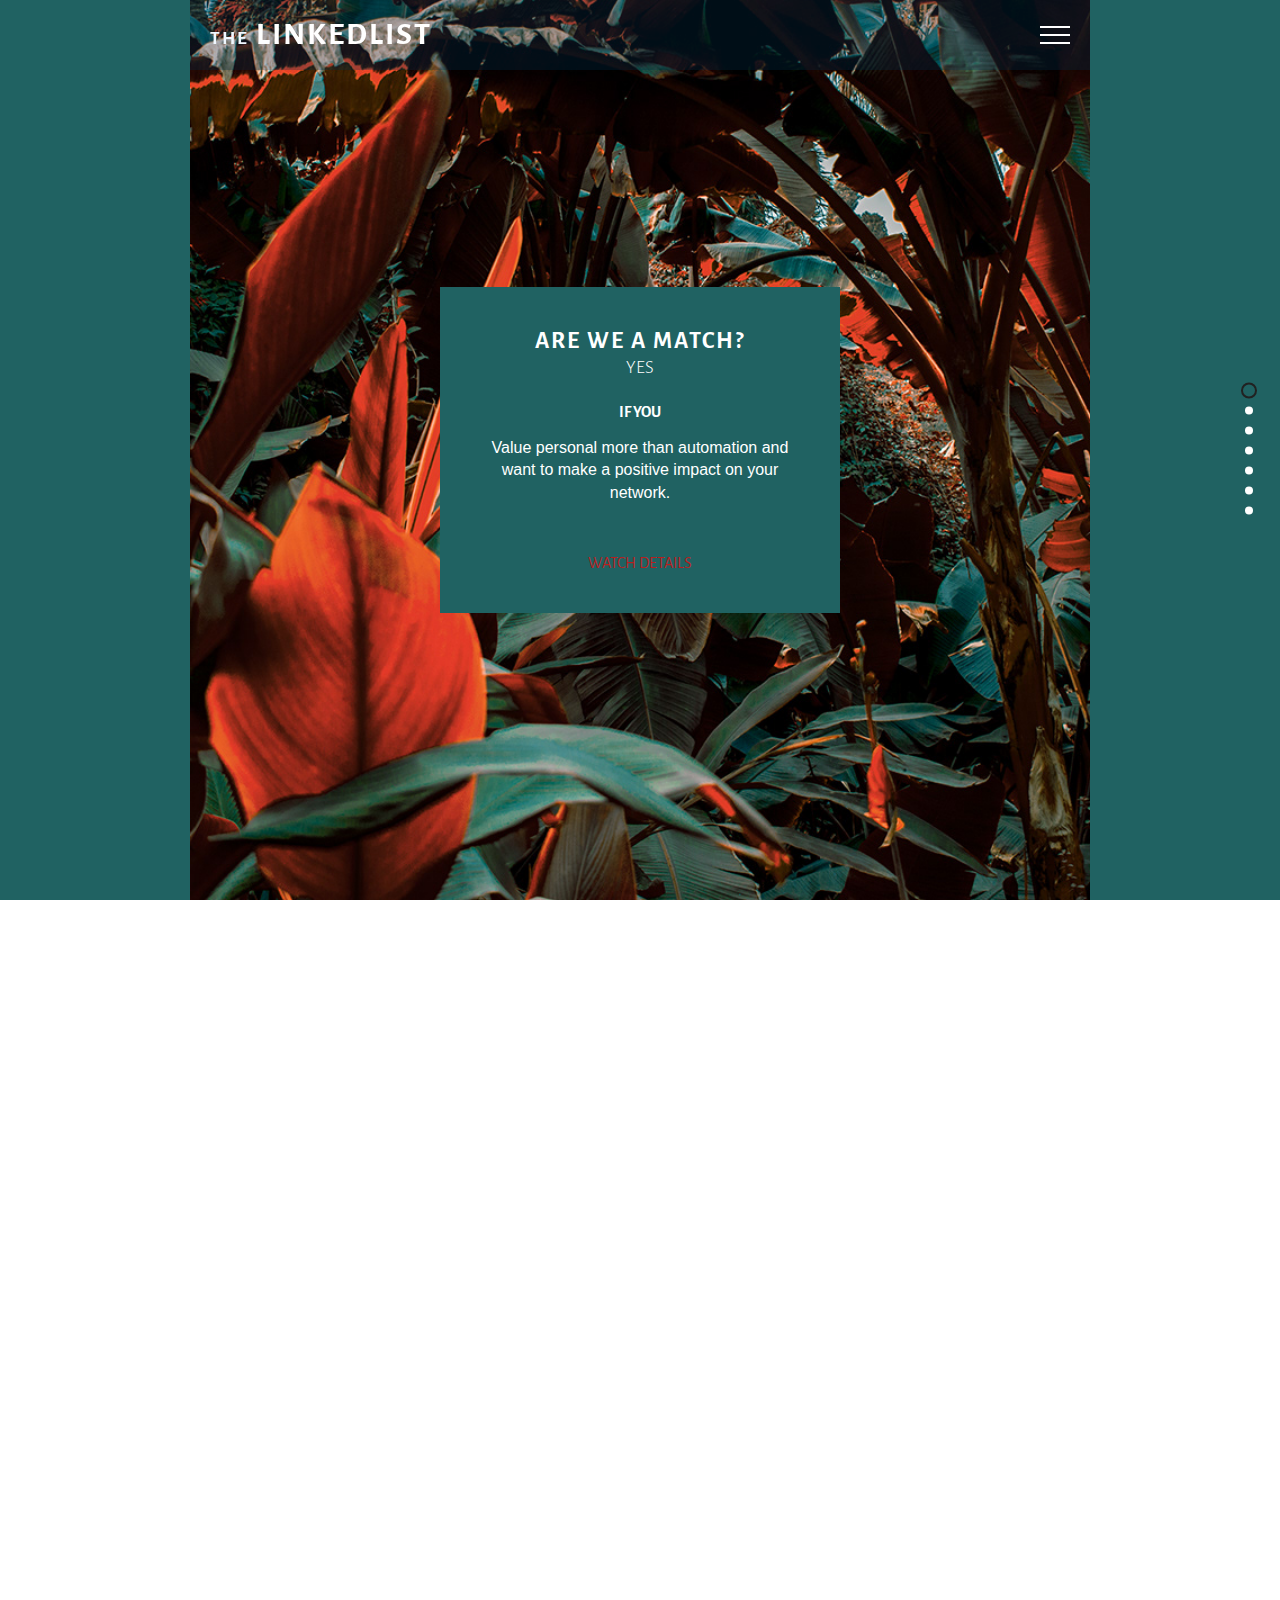
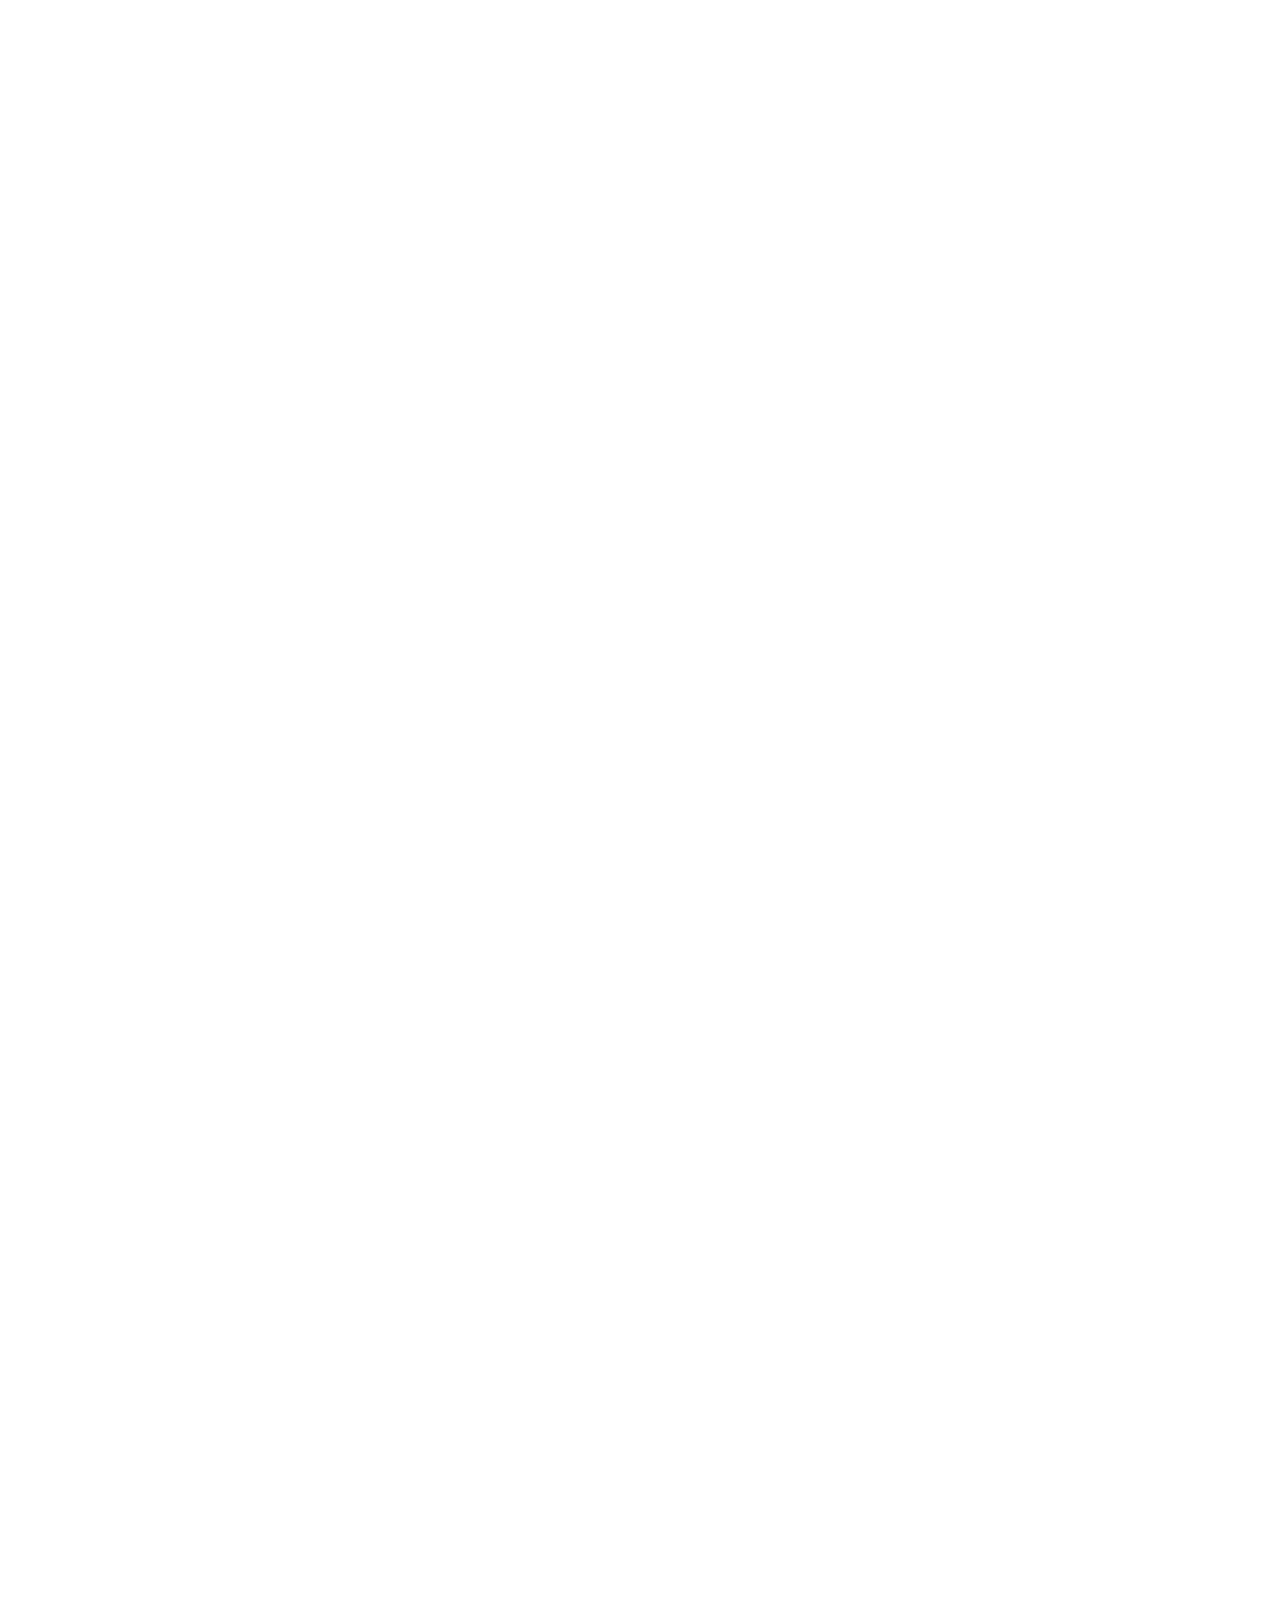
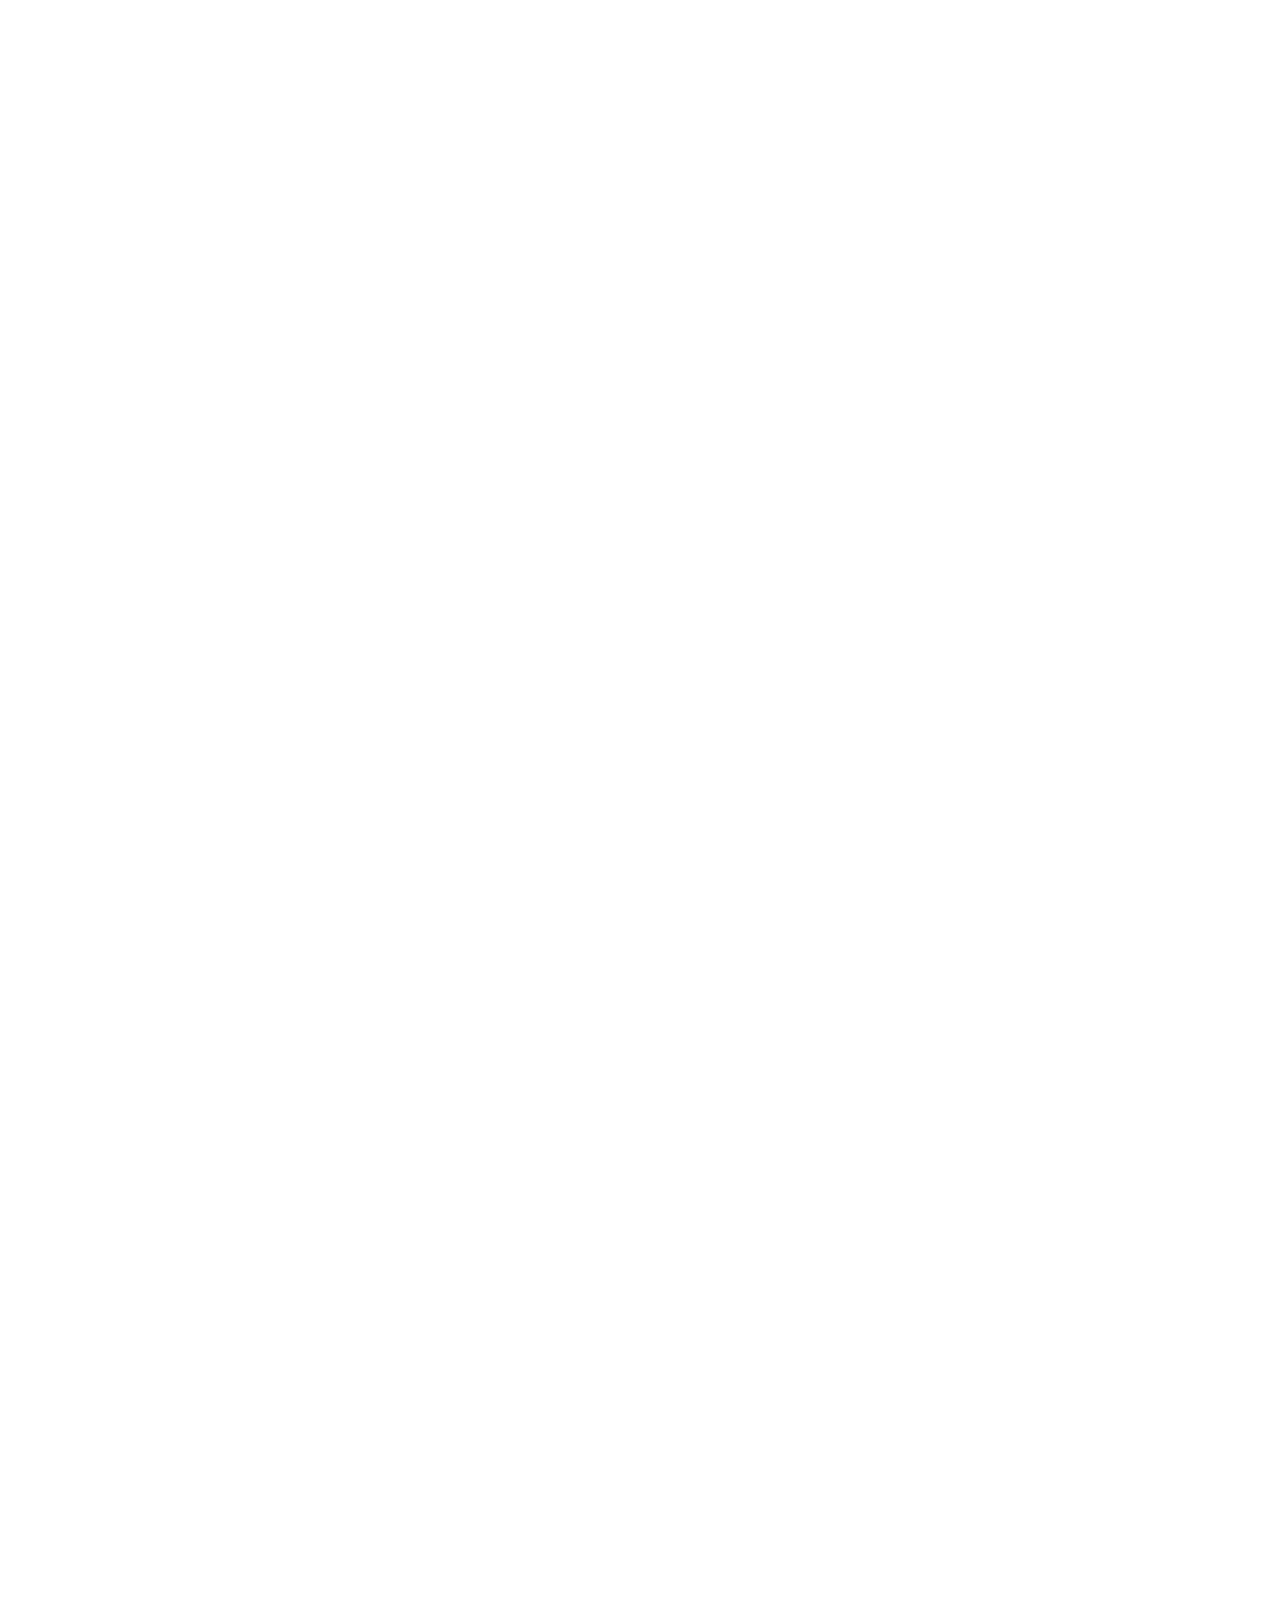
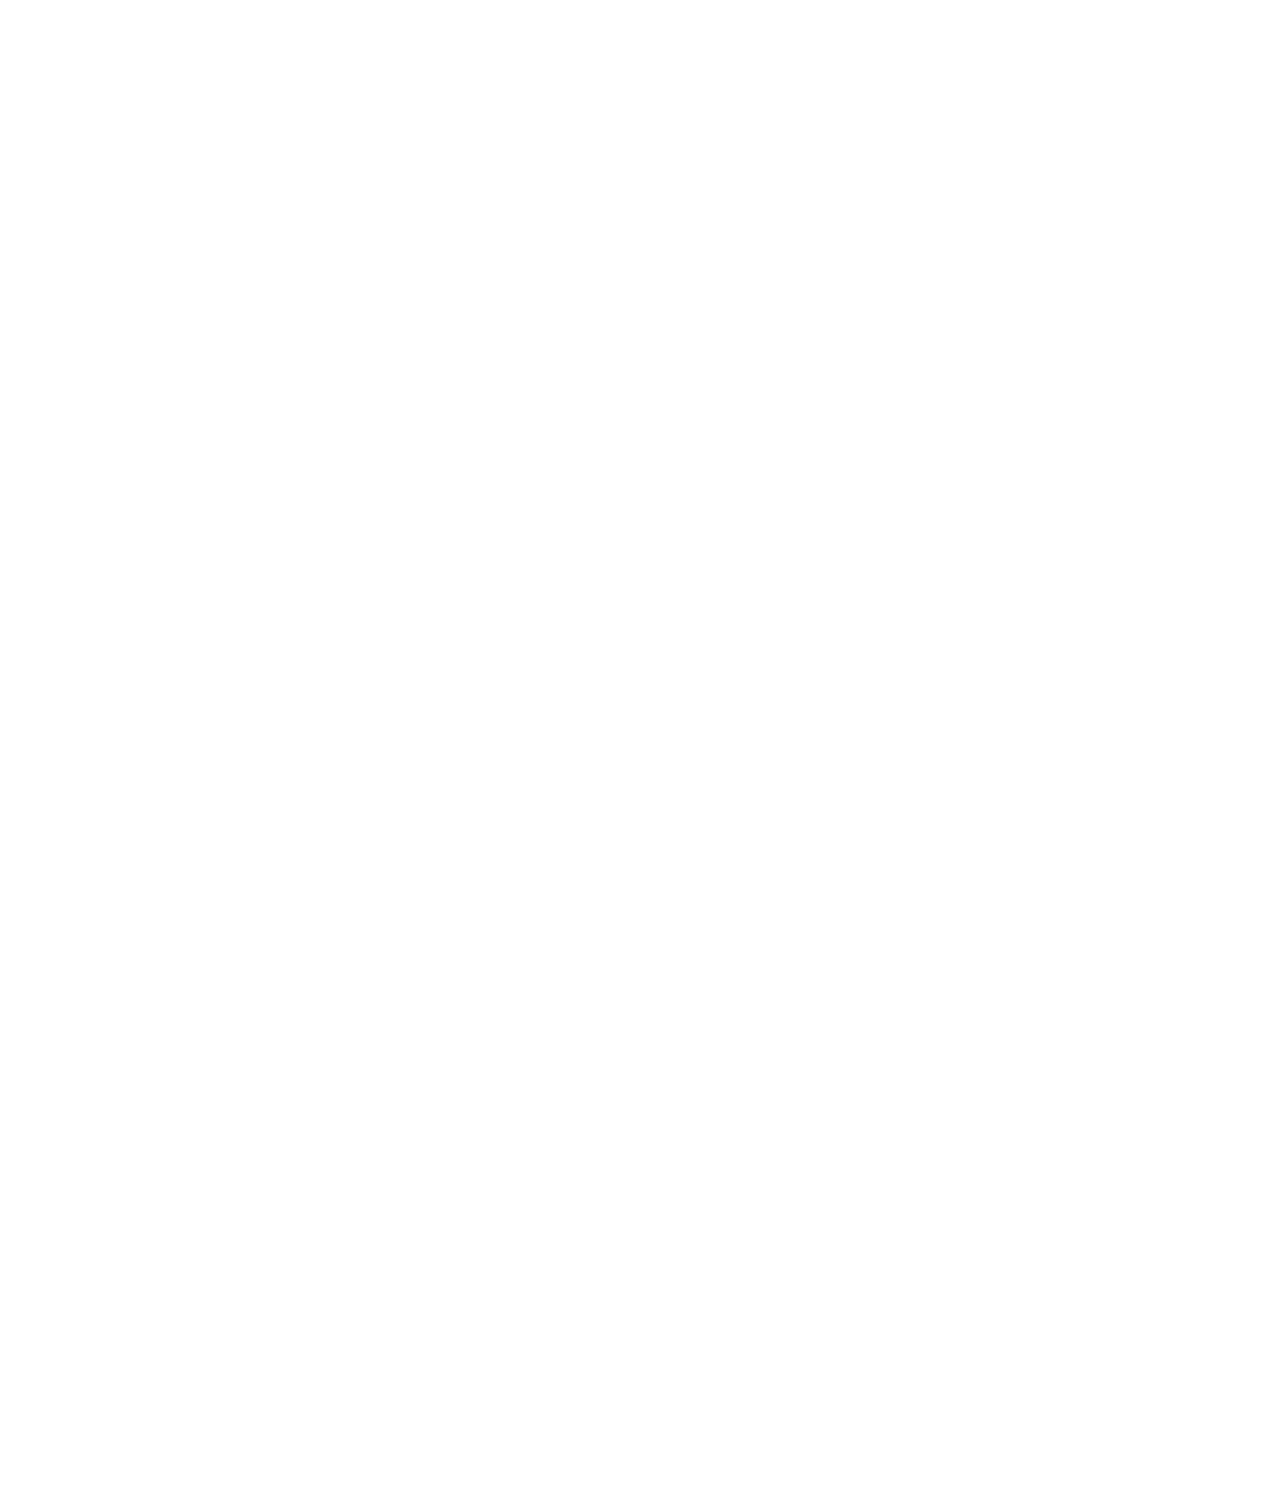
==== index.html @ d2df0801 "cc" ====
<!DOCTYPE html>
<html lang="en">

<head>
    <meta name="viewport" content="width=device-width,initial-scale=1">
    <meta charset="UTF-8">
    <title>The LinkedList</title>
    <link rel='stylesheet' href='lib/fullpage-3.0.9/fullpage.css'>

    <link rel="stylesheet" type="text/css" href="lib/slick-1.8.1/slick/slick.css" />
    <link rel="stylesheet" type="text/css" href="lib/slick-1.8.1/slick/slick-theme.css" />

    <link rel="stylesheet" href="lib/fullpage-3.0.9/style.css">
    <link rel="icon" href="assets/img/favicon.png" type="image/png">
</head>

<body>

    <header>
        <div class="header-top clearfix">
            <h1 class="l-left">
                <a class="logo" href="#firstSection"><span style="color :aliceblue; font-size: 60%;">The</span> linkedlist</a>
            </h1>
            <a class="l-right toggle-menu" href="#">
                <i></i>
                <i></i>
                <i></i>
            </a>
        </div>

        <nav class="hide">
            <ul id="menu">
                <li data-menuanchor="firstSection">
                    <a href="#firstSection" title="Are we a match">A match</a>
                </li>
                <li data-menuanchor="secondSection">
                    <a href="#secondSection" title="List building">The List</a>
                </li>
                <li data-menuanchor="thirdSection">
                    <a href="#thirdSection" title="Lead Nurturing">Nurturing</a>
                </li>
                <li data-menuanchor="fourthSection">
                    <a href="#fourthSection" title="Lead Scoring">Scoring</a>
                </li>
                <li data-menuanchor="fifthSection">
                    <a href="#fifthSection" title="Actions">Actions</a>
                </li>
                <li data-menuanchor="sixthSection">
                    <a href="#sixthSection" title="Recommendations">Recommendations</a>
                </li>
                <li data-menuanchor="seventhSection">
                    <a href="#seventhSection" title="Contact">Contact</a>
                </li>
            </ul>
        </nav>
    </header>

    <div id="fullpage">
        <section class="vertical-scrolling section-match">
            <div class="bg"></div>
            <article>
                <h2>Are we a match?</h2>
                <h3>Yes</h3>
                <ul>
                    <li>
                        <h4>if you</h4>
                        <ul>
                            <li>Value personal more than automation and want to make a positive impact on your network.</li>
                        </ul>
                    </li>
                </ul>
                <video style="position: absolute; left: -99999px;" width="100%" controls id="myvideo">
                    <source src="assets/video/videoplayback.mp4" type="video/mp4">
                  </video>
                <a class="read-more" href="#">watch details</a>
                <script>
                    var elem = document.documentElement;

                    function openFullscreen(elem) {
                        if (elem.requestFullscreen) {
                            elem.requestFullscreen();
                        } else if (elem.mozRequestFullScreen) { /* Firefox */
                            elem.mozRequestFullScreen();
                        } else if (elem.webkitRequestFullscreen) { /* Chrome, Safari & Opera */
                            elem.webkitRequestFullscreen();
                        } else if (elem.msRequestFullscreen) { /* IE/Edge */
                            elem.msRequestFullscreen();
                        }
                        elem.play();
                        elem.addEventListener('fullscreenchange', (event) => {
                            // document.fullscreenElement will point to the element that
                            // is in fullscreen mode if there is one. If there isn't one,
                            // the value of the property is null.
                            if (document.fullscreenElement) {
                                console.log(`Element: ${document.fullscreenElement.id} entered full-screen mode.`);
                            } else {
                                console.log('Leaving full-screen mode.');
                                event.target.pause();
                            }
                        });
                    }
                    document.querySelector('.read-more').addEventListener('click', function(event) {
                        var elem = document.getElementById("myvideo");
                        openFullscreen(elem);
                    });
                </script>
            </article>
        </section>
        <section class="vertical-scrolling">
            <div class="bg"></div>
            <article>
                <h2>List Building</h2>
                <h3>Analyse and Prioritize</h3>
                <ul>
                    <li>
                        <h4>We analyse</h4>
                        <ul>
                            <li>Your lead sources and select the most potential prospects for your list.</li>
                        </ul>
                    </li>
                    <li>
                        <h4>You</h4>
                        <ul>
                            <li>Prioritize and score prospects.</li>
                        </ul>
                    </li>
                </ul>
                <a class="read-more" href="#">watch details</a>
            </article>
        </section>
        <section class="vertical-scrolling">
            <div class="bg"></div>
            <article>
                <h2>Lead Nurturing</h2>
                <h3>Engage and Connect</h3>
                <ul>
                    <li>
                        <h4>WE Warm And grow</h4>
                        <ul>
                            <li>Your network with engagement so you never need to send a cold message and alert you when there are opportunities.</li>
                        </ul>
                    </li>
                    <li>
                        <h4>You Will</h4>
                        <ul>
                            <li>Start warm conversations that leave a positive impact on your network.</li>
                        </ul>
                    </li>
                </ul>
                <a class="read-more" href="#">watch details</a>
            </article>
        </section>
        <section class="vertical-scrolling">
            <div class="bg"></div>
            <article>
                <h2>Lead Scoring</h2>
                <h3>Score and Measure</h3>
                <ul>
                    <li>
                        <h4>WE Track</h4>
                        <ul>
                            <li>All engagement in leaderboards and move prospects through your funnel.</li>
                        </ul>
                    </li>
                    <li>
                        <h4>You create</h4>
                        <ul>
                            <li>Funnels that reflect your ideal client's customers journey.</li>
                        </ul>
                    </li>
                </ul>
                <a class="read-more" href="#">watch details</a>
            </article>
        </section>
        <section class="vertical-scrolling">
            <div class="bg"></div>
            <article>
                <h2>Action Triggers</h2>
                <h3>Follow-UP and take action</h3>
                <ul>
                    <li>
                        <h4>WE Provide</h4>
                        <ul>
                            <li>Actionable insights, triggers based on lead scoring, funnel stages and content alerts.</li>
                        </ul>
                    </li>
                    <li>
                        <h4>You create</h4>
                        <ul>
                            <li>Funnels, actions, triggers and content alerts.</li>
                        </ul>
                    </li>
                </ul>
                <a class="read-more" href="#">watch details</a>
            </article>
        </section>
        <section class="vertical-scrolling">
            <div class="bg"></div>
            <article>
                <h2 class="recommendation">Recommendations</h2>

                <div class="recommendation-slider">
                    <div>
                        <div class="review-img">
                            <div class="review-img-inner">
                                <img class="img-fluid rounded-circle" src="assets/img/bianca.jpeg" alt="Client">
                            </div>
                        </div>
                        <div class="review-text">
                            <div class="review-text-inner">
                                <p>Hello Robert. I hope you are well. I just wanted to let you know that your platform is brilliant! It's so easy to go back and comment on people's accounts you are interested in. If there is anything else you need from me
                                    do let me know. The new update works really well too.
                                </p>
                                <h2>Bianca Botten, Social Media Manager</h2>
                                <a href="#">Neon B</a>
                            </div>
                        </div>
                    </div>
                    <div>
                        <div class="review-img">
                            <div class="review-img-inner">
                                <img class="img-fluid rounded-circle" src="assets/img/patama.jpeg" alt="Client">
                            </div>
                        </div>
                        <div class="review-text">
                            <div class="review-text-inner">
                                <p>We have a complex B2B product and have tried different campaigns, but nothing compares to direct relationship building on LinkedIn. Thanks for the coaching!</p>
                                <h2>Patama Parivatanamisorn, Head Of Program Management</h2>
                                <a href="#">The Mullion Group</a>
                            </div>
                        </div>
                    </div>
                    <div>
                        <div class="review-img">
                            <div class="review-img-inner">
                                <img class="img-fluid rounded-circle" src="assets/img/charlie_price.jpeg" alt="Client">
                            </div>
                        </div>
                        <div class="review-text">
                            <div class="review-text-inner">
                                <p>One week in, and we've already seen leads and meetings booked in It's a great service.</p>
                                <h2>Charlie Price, Owner</h2>
                                <a href="#">The Copy Space</a>
                            </div>
                        </div>
                    </div>
                    <div>
                        <div class="review-img">
                            <div class="review-img-inner">
                                <img class="img-fluid rounded-circle" src="assets/img/dan_nikas.jpg" alt="Client">
                            </div>
                        </div>
                        <div class="review-text">
                            <div class="review-text-inner">
                                <p>The team is very responsive and always ready to find solutions for my situation. Without them I would have wasted huge amounts of time. You did an amazing job thanks, </p>
                                <h2>Dan Nikas, Ceo</h2>
                                <a href="#">Elite brands</a>
                            </div>
                        </div>
                    </div>
                </div>

            </article>
        </section>
        <section class="vertical-scrolling">
            <div class="bg"></div>
            <article>
                <h2>Are we a match?</h2>
                <h3>Contact</h3>
                <ul>
                    <li>
                        <h4>WE Listen</h4>
                        <ul>
                            <li>And discuss solutions with you.</li>
                        </ul>
                    </li>
                    <li>
                        <h4>You Tell</h4>
                        <ul>
                            <li>Us your goals and challenges.</li>
                        </ul>
                    </li>
                </ul>
                <a class="read-more" target="_blank" href="calendar.html">Schedule a call</a>
                <a class="read-more-last" href="mailto:robert@leadspod.com">Send us a message</a>
            </article>
        </section>
    </div>


    <script src='lib/fullpage-3.0.9/jquery.js'></script>
    <script src='lib/fullpage-3.0.9/fullpage.js'></script>
    <script src="lib/slick-1.8.1/slick/slick.min.js"></script>
    <script src="lib/fullpage-3.0.9/script.js?v3"></script>

</body>

</html>
---- lib/fullpage-3.0.9/fullpage.css ----
/*!
 * fullPage 3.0.9
 * https://github.com/alvarotrigo/fullPage.js
 *
 * @license GPLv3 for open source use only
 * or Fullpage Commercial License for commercial use
 * http://alvarotrigo.com/fullPage/pricing/
 *
 * Copyright (C) 2018 http://alvarotrigo.com/fullPage - A project by Alvaro Trigo
 */
html.fp-enabled,
.fp-enabled body {
    margin: 0;
    padding: 0;
    overflow:hidden;

    /*Avoid flicker on slides transitions for mobile phones #336 */
    -webkit-tap-highlight-color: rgba(0,0,0,0);
}
.fp-section {
    position: relative;
    -webkit-box-sizing: border-box; /* Safari<=5 Android<=3 */
    -moz-box-sizing: border-box; /* <=28 */
    box-sizing: border-box;
}
.fp-slide {
    float: left;
}
.fp-slide, .fp-slidesContainer {
    height: 100%;
    display: block;
}
.fp-slides {
    z-index:1;
    height: 100%;
    overflow: hidden;
    position: relative;
    -webkit-transition: all 0.3s ease-out; /* Safari<=6 Android<=4.3 */
    transition: all 0.3s ease-out;
}
.fp-section.fp-table, .fp-slide.fp-table {
    display: table;
    table-layout:fixed;
    width: 100%;
}
.fp-tableCell {
    display: table-cell;
    vertical-align: middle;
    width: 100%;
    height: 100%;
}
.fp-slidesContainer {
    float: left;
    position: relative;
}
.fp-controlArrow {
    -webkit-user-select: none; /* webkit (safari, chrome) browsers */
    -moz-user-select: none; /* mozilla browsers */
    -khtml-user-select: none; /* webkit (konqueror) browsers */
    -ms-user-select: none; /* IE10+ */
    position: absolute;
    z-index: 4;
    top: 50%;
    cursor: pointer;
    width: 0;
    height: 0;
    border-style: solid;
    margin-top: -38px;
    -webkit-transform: translate3d(0,0,0);
    -ms-transform: translate3d(0,0,0);
    transform: translate3d(0,0,0);
}
.fp-controlArrow.fp-prev {
    left: 15px;
    width: 0;
    border-width: 38.5px 34px 38.5px 0;
    border-color: transparent #fff transparent transparent;
}
.fp-controlArrow.fp-next {
    right: 15px;
    border-width: 38.5px 0 38.5px 34px;
    border-color: transparent transparent transparent #fff;
}
.fp-scrollable {
    overflow: hidden;
    position: relative;
}
.fp-scroller{
    overflow: hidden;
}
.iScrollIndicator{
    border: 0 !important;
}
.fp-notransition {
    -webkit-transition: none !important;
    transition: none !important;
}
#fp-nav {
    position: fixed;
    z-index: 100;
    top: 50%;
    opacity: 1;
    transform: translateY(-50%);
    -ms-transform: translateY(-50%);
    -webkit-transform: translate3d(0,-50%,0);
}
#fp-nav.fp-right {
    right: 17px;
}
#fp-nav.fp-left {
    left: 17px;
}
.fp-slidesNav{
    position: absolute;
    z-index: 4;
    opacity: 1;
    -webkit-transform: translate3d(0,0,0);
    -ms-transform: translate3d(0,0,0);
    transform: translate3d(0,0,0);
    left: 0 !important;
    right: 0;
    margin: 0 auto !important;
}
.fp-slidesNav.fp-bottom {
    bottom: 17px;
}
.fp-slidesNav.fp-top {
    top: 17px;
}
#fp-nav ul,
.fp-slidesNav ul {
  margin: 0;
  padding: 0;
}
#fp-nav ul li,
.fp-slidesNav ul li {
    display: block;
    width: 14px;
    height: 13px;
    margin: 7px;
    position:relative;
}
.fp-slidesNav ul li {
    display: inline-block;
}
#fp-nav ul li a,
.fp-slidesNav ul li a {
    display: block;
    position: relative;
    z-index: 1;
    width: 100%;
    height: 100%;
    cursor: pointer;
    text-decoration: none;
}
#fp-nav ul li a.active span,
.fp-slidesNav ul li a.active span,
#fp-nav ul li:hover a.active span,
.fp-slidesNav ul li:hover a.active span{
    height: 12px;
    width: 12px;
    margin: -6px 0 0 -6px;
    border-radius: 100%;
 }
#fp-nav ul li a span,
.fp-slidesNav ul li a span {
    border-radius: 50%;
    position: absolute;
    z-index: 1;
    height: 4px;
    width: 4px;
    border: 0;
    background: #333;
    left: 50%;
    top: 50%;
    margin: -2px 0 0 -2px;
    -webkit-transition: all 0.1s ease-in-out;
    -moz-transition: all 0.1s ease-in-out;
    -o-transition: all 0.1s ease-in-out;
    transition: all 0.1s ease-in-out;
}
#fp-nav ul li:hover a span,
.fp-slidesNav ul li:hover a span{
    width: 10px;
    height: 10px;
    margin: -5px 0px 0px -5px;
}
#fp-nav ul li .fp-tooltip {
    position: absolute;
    top: -2px;
    color: #fff;
    font-size: 14px;
    font-family: arial, helvetica, sans-serif;
    white-space: nowrap;
    max-width: 220px;
    overflow: hidden;
    display: block;
    opacity: 0;
    width: 0;
    cursor: pointer;
}
#fp-nav ul li:hover .fp-tooltip,
#fp-nav.fp-show-active a.active + .fp-tooltip {
    -webkit-transition: opacity 0.2s ease-in;
    transition: opacity 0.2s ease-in;
    width: auto;
    opacity: 1;
}
#fp-nav ul li .fp-tooltip.fp-right {
    right: 20px;
}
#fp-nav ul li .fp-tooltip.fp-left {
    left: 20px;
}
.fp-auto-height.fp-section,
.fp-auto-height .fp-slide,
.fp-auto-height .fp-tableCell{
    height: auto !important;
}

.fp-responsive .fp-auto-height-responsive.fp-section,
.fp-responsive .fp-auto-height-responsive .fp-slide,
.fp-responsive .fp-auto-height-responsive .fp-tableCell {
    height: auto !important;
}

/*Only display content to screen readers*/
.fp-sr-only{
    position: absolute;
    width: 1px;
    height: 1px;
    padding: 0;
    overflow: hidden;
    clip: rect(0, 0, 0, 0);
    white-space: nowrap;
    border: 0;
}
---- lib/fullpage-3.0.9/style.css ----
@import url(https://fonts.googleapis.com/css?family=Alegreya+Sans:300,400,700);
        * {
            margin: 0;
            padding: 0;
            font-family: 'Alegreya Sans', Arial, sans-serif;
            text-transform: uppercase;
        }
        
        html,
        body {
            font-size: 100%;
        }
        
        a {
            text-decoration: none;
            color: white;
        }
        
        ul,
        li,
        p {
            font-family: 'Segoe UI', Tahoma, Geneva, Verdana, sans-serif;
            list-style-type: none;
            line-height: 1.4em;
            text-transform: none;
        }
        
        .clearfix:before,
        .clearfix:after {
            content: "";
            display: table;
        }
        
        .clearfix:after {
            clear: both;
        }
        
        .l-left {
            float: left;
        }
        
        .l-right {
            float: right;
        }
        
        .end {
            margin-top: 30px;
            font-weight: bold;
            opacity: 0;
            -webkit-transform: translateY(300px);
            transform: translateY(300px);
            transition: opacity, -webkit-transform 1s;
            transition: opacity, transform 1s;
            transition: opacity, transform 1s, -webkit-transform 1s;
            transition-delay: 1s;
        }
        
        header {
            display: flex;
            justify-content: center;
        }
        
        .header-top {
            background: rgba(0, 47, 77, .3);
            height: 70px;
            padding: 0 10px;
            position: fixed;
            top: 0;
            z-index: 12;
            box-sizing: border-box;
            width: 900px;
        }
        
        h1 {}
        
        h1 a {
            display: block;
            padding: 0 10px;
            letter-spacing: 2px;
            margin-top: 15px;
        }
        
        h2 {
            letter-spacing: 2px;
        }
        
        h3 {
            font-weight: 300;
        }
        
        h4 {
            margin-top: 1.4em;
            margin-bottom: 0.8em;
        }
        
        .toggle-menu {
            width: 50px;
            height: 50px;
            display: inline-block;
            position: relative;
            top: 10px;
        }
        
        .toggle-menu i {
            position: absolute;
            display: block;
            height: 2px;
            background: white;
            width: 30px;
            left: 10px;
            transition: all .3s;
        }
        
        .toggle-menu i:nth-child(1) {
            top: 16px;
        }
        
        .toggle-menu i:nth-child(2) {
            top: 24px;
        }
        
        .toggle-menu i:nth-child(3) {
            top: 32px;
        }
        
        .open-menu i:nth-child(1) {
            top: 25px;
            -webkit-transform: rotateZ(45deg);
            transform: rotateZ(45deg);
        }
        
        .open-menu i:nth-child(2) {
            background: transparent;
        }
        
        .open-menu i:nth-child(3) {
            top: 25px;
            -webkit-transform: rotateZ(-45deg);
            transform: rotateZ(-45deg);
        }
        
        nav {
            height: 0;
            opacity: 0;
            box-sizing: border-box;
            background: rgba(0, 47, 77, .25);
            position: fixed;
            top: 70px;
            width: 100%;
            transition: all 1s;
        }
        
        .open-menu~nav {
            opacity: 1;
            padding: 25px 0;
            z-index: 15;
            height: 100vh;
        }
        
        nav ul {
            padding: 0 10px;
            display: flex;
        }
        
        nav li {
            flex: 1;
        }
        
        nav li a {
            display: block;
            padding: 30px;
            text-align: center;
            transition: background .3s;
        }
        
        nav li a {
            background: #ff4b4b;
            margin-left: 20px;
        }
        
        nav li a:hover {
            background: #212121;
        }
        
        section {
            text-align: center;
        }
        
        #fp-nav ul li a span,
        .fp-slidesNav ul li a span {
            background: white;
            width: 8px;
            height: 8px;
            margin: -4px 0 0 -4px;
        }
        
        #fp-nav ul li a.active span,
        .fp-slidesNav ul li a.active span,
        #fp-nav ul li:hover a.active span,
        .fp-slidesNav ul li:hover a.active span {
            width: 16px;
            height: 16px;
            margin: -8px 0 0 -8px;
            background: transparent;
            box-sizing: border-box;
            border: 2px solid #212121;
        }
        
        #logo {
            width: 80px;
            margin-top: 5px;
        }
        
        .read-more,
        .read-more-last {
            margin-top: 50px;
            display: block;
            color: #ff0000b0;
        }
        
        .read-more-last {
            margin-top: 10px;
        }
        
        section {
            position: relative;
            z-index: 1;
            color: #fff !important;
            display: flex;
            justify-content: center;
        }
        
        .fp-tableCell {
            display: flex;
            flex-direction: column;
            align-items: center;
            justify-content: center;
        }
        
        section .bg {
            position: absolute;
            z-index: -1;
            background: url('../../assets/img/dark-jungle.jpg') no-repeat center center;
            background-size: cover;
            width: 900px;
            height: 100%;
        }
        
        section article {
            background-color: #406180;
            display: flex;
            flex-direction: column;
            padding: 40px;
            max-width: 400px;
            min-width: 225px;
            box-sizing: border-box;
        }
        
        section:nth-child(1) article,
        section:nth-child(7) article {
            background-color: #206262;
        }
        
        section:nth-child(6) article {
            background-color: #1c163c;
        }
        
        section:nth-child(1) .bg,
        section:nth-child(7) .bg {
            background: url('../../assets/img/red-jungle.jpg') no-repeat center center;
            background-size: cover;
        }
        
        section:nth-child(6) .bg {
            background: url('../../assets/img/pink-jungle.jpg') no-repeat center center;
            background-size: cover;
        }
        
        .recommendation-slider {
            margin-top: 20px;
        }
        
        .review-img {
            margin-bottom: 20px;
        }
        
        .rounded-circle {
            border-radius: 50%!important;
        }
        
        .review-img-inner {
            display: flex;
            justify-content: center;
        }
        
        .review-img img {
            height: 60px;
        }
        
        .review-text-inner {
            max-width: 350px;
        }
        
        .review-text-inner p,
        .review-text-inner h2,
        .review-text-inner a {
            font-size: 0.8em;
        }
        
        .review-text-inner h2 {
            margin-top: 15px;
        }
        
        @media screen and (max-width: 900px) {
            .header-top {
                width: 100%;
            }
            .toggle-menu {
                width: 50px;
                height: 50px;
                display: inline-block;
                position: relative;
                top: 10px;
            }
            .toggle-menu i {
                position: absolute;
                display: block;
                height: 5px;
                background: white;
                width: 35px;
                left: 0px;
                transition: all .3s;
            }
            .toggle-menu i:nth-child(1) {
                top: 13px;
            }
            .toggle-menu i:nth-child(3) {
                top: 35px;
            }
            .open-menu~nav {
                padding: 45px 0;
            }
            .open-menu i:nth-child(1) {
                top: 25px;
            }
            .open-menu i:nth-child(3) {
                top: 25px;
            }
            nav {
                top: 70px;
            }
            nav ul {
                flex-direction: column;
                margin-left: -20px;
                margin-top: -45px;
            }
            .scroll-icon {
                display: none;
            }
            .fp-tableCell {
                box-sizing: border-box;
                padding: 40px;
            }
        }
        
        @media screen and (max-width: 400px) {
            section article {
                max-width: 320px;
            }
            .recommendation-slider {
                max-width: 176px;
                display: flex;
                align-self: center;
            }
            h2.recommendation {
                font-size: 1.3em;
            }
        }
        
        @media screen and (max-height: 500px) {
            html {
                font-size: 80%;
            }
        }
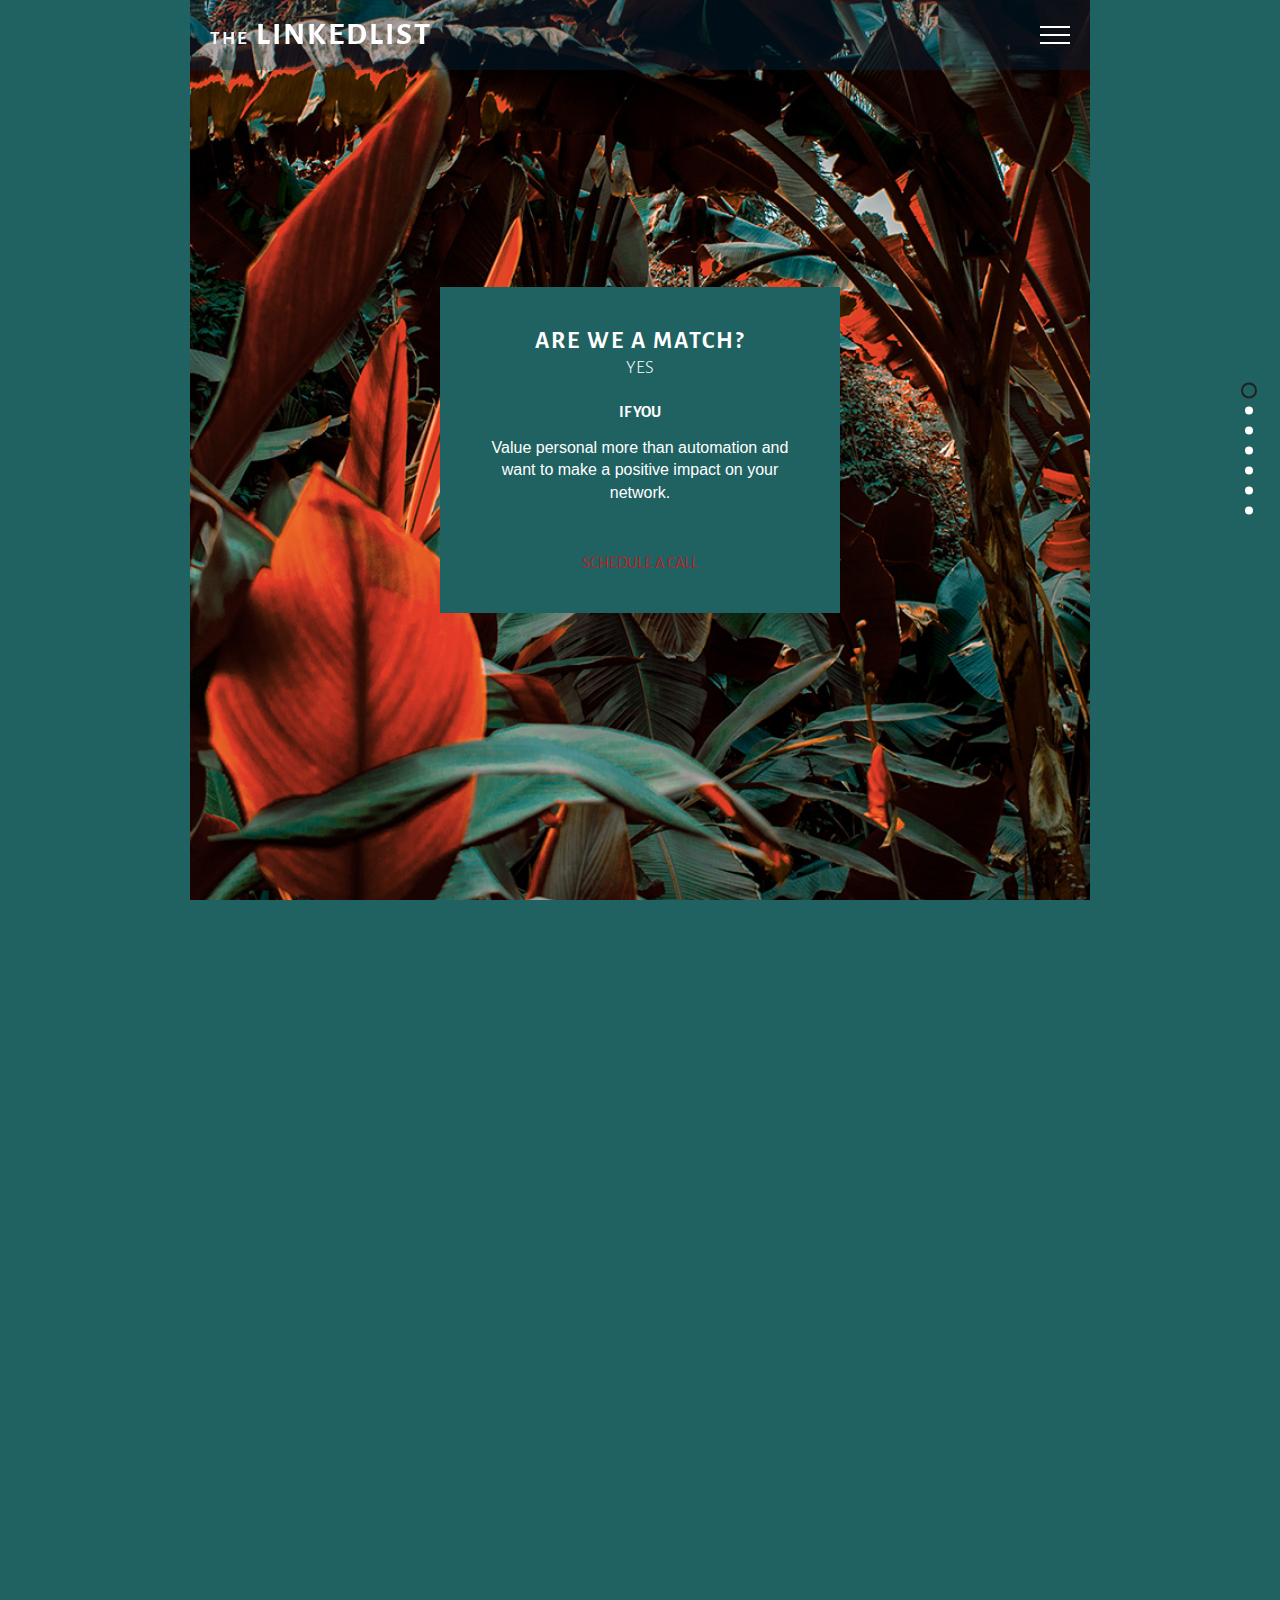
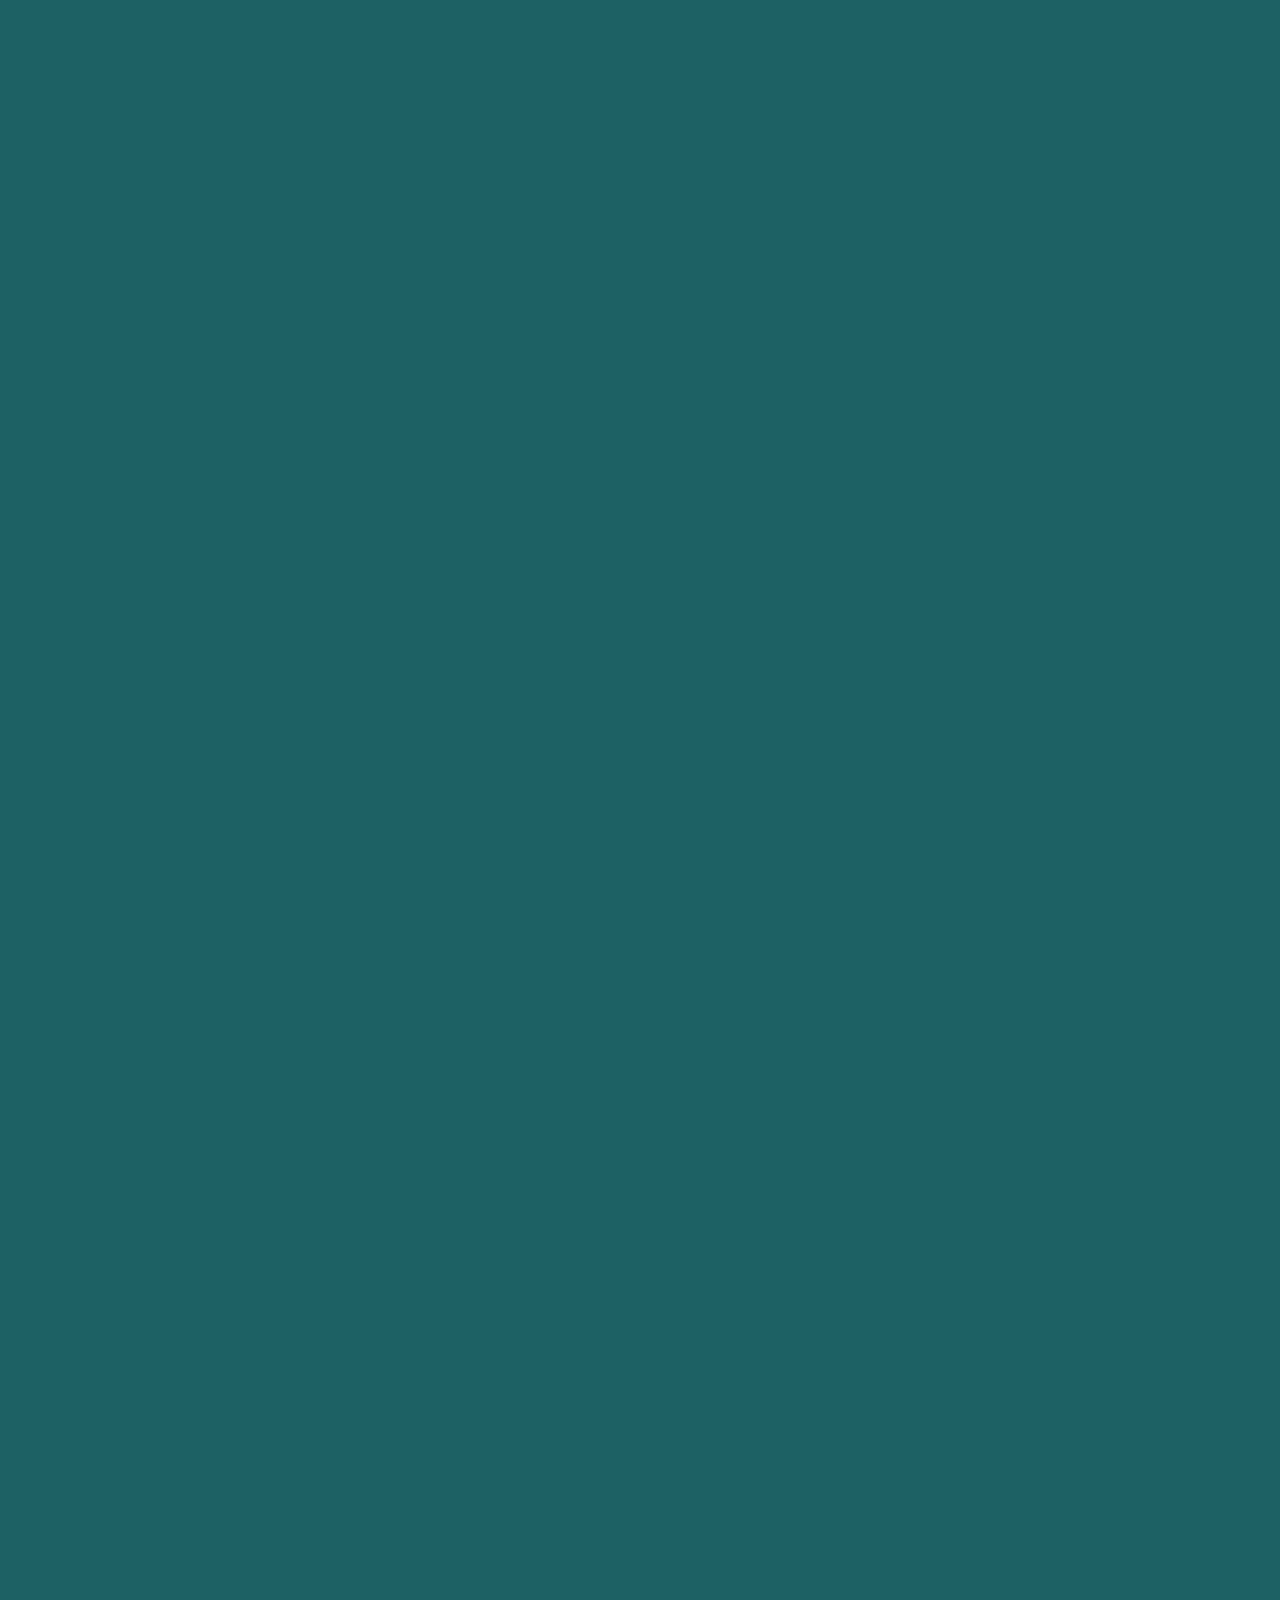
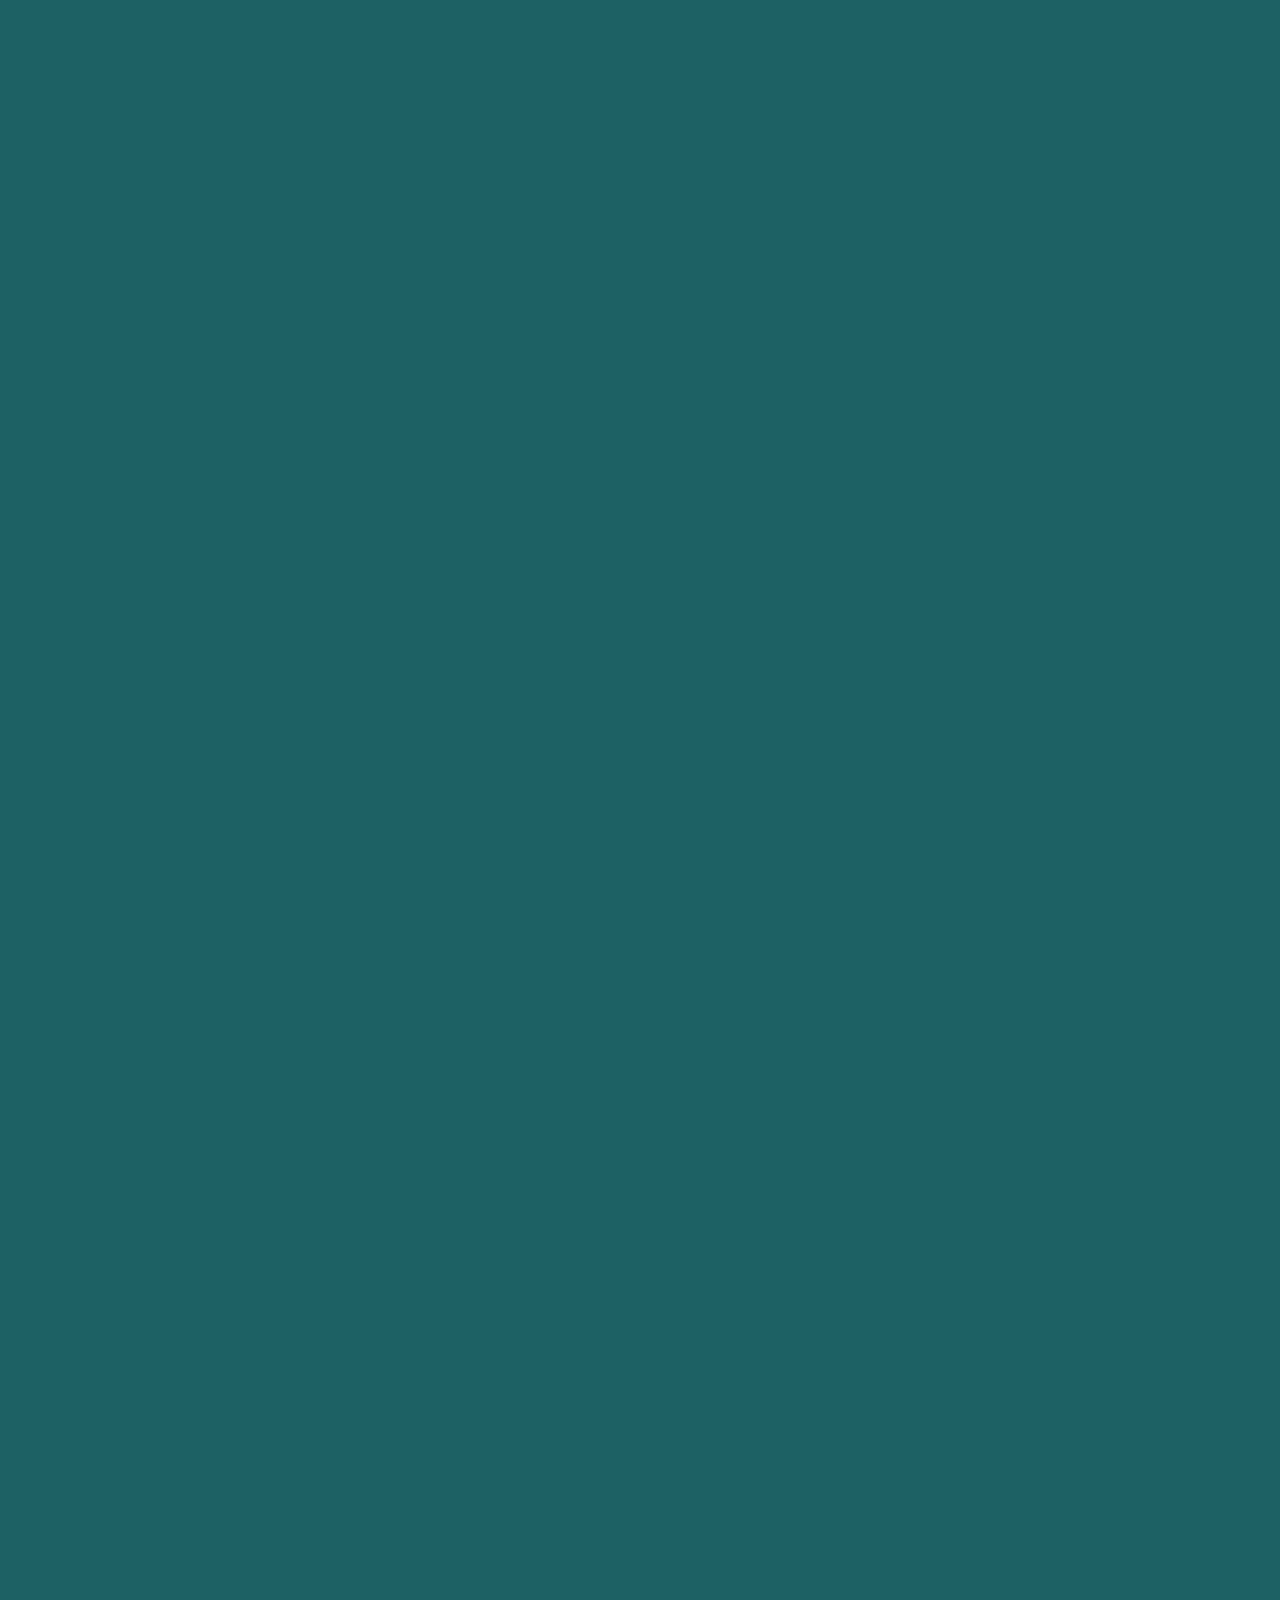
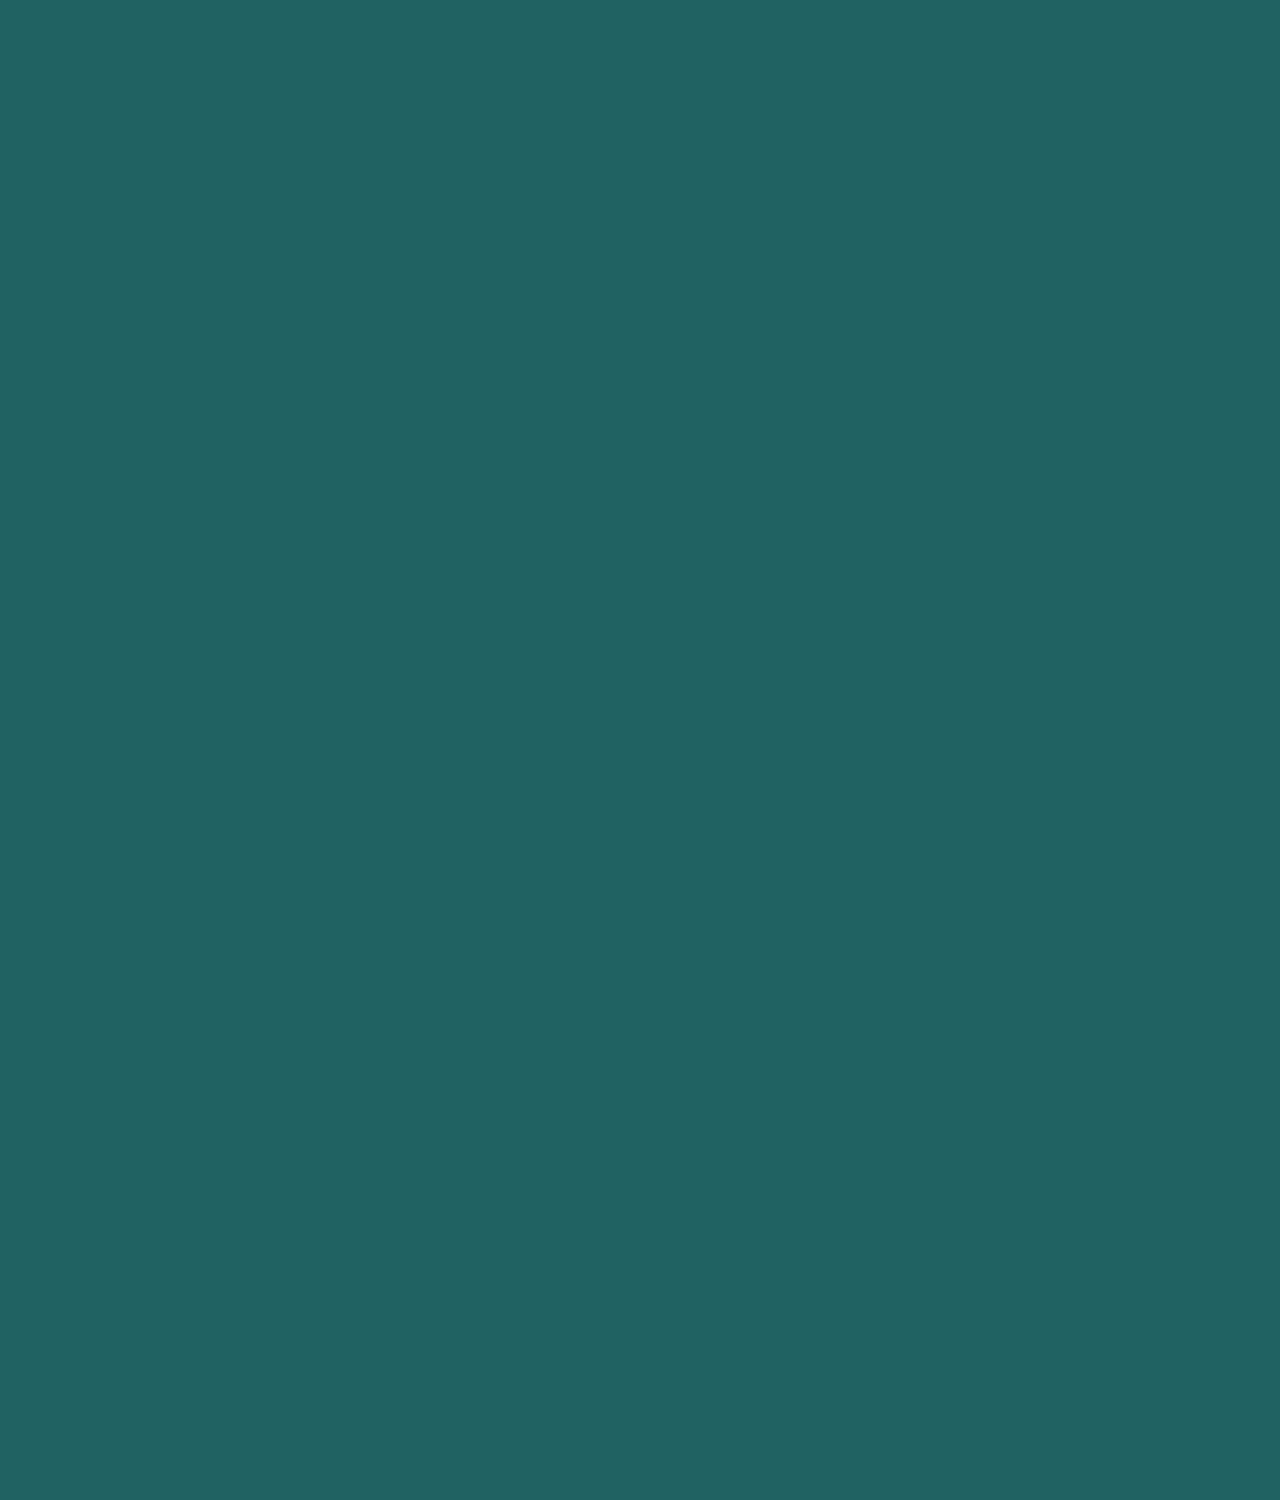
==== commit 6a6086c7: "cc" ====
--- a/index.html
+++ b/index.html
@@ -14,12 +14,12 @@
     <link rel="icon" href="assets/img/favicon.png" type="image/png">
 </head>
 
-<body>
+<body style="display: none;">
 
     <header>
         <div class="header-top clearfix">
             <h1 class="l-left">
-                <a class="logo" href="#firstSection"><span style="color :aliceblue; font-size: 60%;">The</span> linkedlist</a>
+                <a class="logo" href="#match"><span style="color :aliceblue; font-size: 60%;">The</span> linkedlist</a>
             </h1>
             <a class="l-right toggle-menu" href="#">
                 <i></i>
@@ -30,26 +30,26 @@
 
         <nav class="hide">
             <ul id="menu">
-                <li data-menuanchor="firstSection">
-                    <a href="#firstSection" title="Are we a match">A match</a>
-                </li>
-                <li data-menuanchor="secondSection">
-                    <a href="#secondSection" title="List building">The List</a>
-                </li>
-                <li data-menuanchor="thirdSection">
-                    <a href="#thirdSection" title="Lead Nurturing">Nurturing</a>
-                </li>
-                <li data-menuanchor="fourthSection">
-                    <a href="#fourthSection" title="Lead Scoring">Scoring</a>
-                </li>
-                <li data-menuanchor="fifthSection">
-                    <a href="#fifthSection" title="Actions">Actions</a>
-                </li>
-                <li data-menuanchor="sixthSection">
-                    <a href="#sixthSection" title="Recommendations">Recommendations</a>
-                </li>
-                <li data-menuanchor="seventhSection">
-                    <a href="#seventhSection" title="Contact">Contact</a>
+                <li data-menuanchor="match">
+                    <a href="#match" title="Are we a match">A match</a>
+                </li>
+                <li data-menuanchor="thelist">
+                    <a href="#thelist" title="List building">The List</a>
+                </li>
+                <li data-menuanchor="nurturing">
+                    <a href="#nurturing" title="Lead Nurturing">Nurturing</a>
+                </li>
+                <li data-menuanchor="scoring">
+                    <a href="#scoring" title="Lead Scoring">Scoring</a>
+                </li>
+                <li data-menuanchor="actions">
+                    <a href="#actions" title="Actions">Actions</a>
+                </li>
+                <li data-menuanchor="recommendations">
+                    <a href="#recommendations" title="Recommendations">Recommendations</a>
+                </li>
+                <li data-menuanchor="contact">
+                    <a href="#contact" title="Contact">Contact</a>
                 </li>
             </ul>
         </nav>
@@ -73,6 +73,7 @@
                     <source src="assets/video/videoplayback.mp4" type="video/mp4">
                   </video>
                 <a class="read-more" href="#">watch details</a>
+                <a class="read-more-schedule" target="_blank" href="calendar.html">Schedule a call</a>
                 <script>
                     var elem = document.documentElement;
 
@@ -110,7 +111,7 @@
             <div class="bg"></div>
             <article>
                 <h2>List Building</h2>
-                <h3>Analyse and Prioritize</h3>
+                <h3>Analyse and Prioritise</h3>
                 <ul>
                     <li>
                         <h4>We analyse</h4>
@@ -121,11 +122,12 @@
                     <li>
                         <h4>You</h4>
                         <ul>
-                            <li>Prioritize and score prospects.</li>
-                        </ul>
-                    </li>
-                </ul>
-                <a class="read-more" href="#">watch details</a>
+                            <li>Prioritise and score prospects.</li>
+                        </ul>
+                    </li>
+                </ul>
+                <a class="read-more" href="#">watch details</a>
+                <a class="read-more-schedule" target="_blank" href="calendar.html">Schedule a call</a>
             </article>
         </section>
         <section class="vertical-scrolling">
@@ -137,7 +139,7 @@
                     <li>
                         <h4>WE Warm And grow</h4>
                         <ul>
-                            <li>Your network with engagement so you never need to send a cold message and alert you when there are opportunities.</li>
+                            <li>Your network with engagement so, you never need to send a cold message and alert you when there are opportunities.</li>
                         </ul>
                     </li>
                     <li>
@@ -148,6 +150,7 @@
                     </li>
                 </ul>
                 <a class="read-more" href="#">watch details</a>
+                <a class="read-more-schedule" target="_blank" href="calendar.html">Schedule a call</a>
             </article>
         </section>
         <section class="vertical-scrolling">
@@ -163,13 +166,14 @@
                         </ul>
                     </li>
                     <li>
-                        <h4>You create</h4>
-                        <ul>
-                            <li>Funnels that reflect your ideal client's customers journey.</li>
-                        </ul>
-                    </li>
-                </ul>
-                <a class="read-more" href="#">watch details</a>
+                        <h4>You</h4>
+                        <ul>
+                            <li>Create funnels that reflect your ideal client's customers journey.</li>
+                        </ul>
+                    </li>
+                </ul>
+                <a class="read-more" href="#">watch details</a>
+                <a class="read-more-schedule" target="_blank" href="calendar.html">Schedule a call</a>
             </article>
         </section>
         <section class="vertical-scrolling">
@@ -185,13 +189,14 @@
                         </ul>
                     </li>
                     <li>
-                        <h4>You create</h4>
-                        <ul>
-                            <li>Funnels, actions, triggers and content alerts.</li>
-                        </ul>
-                    </li>
-                </ul>
-                <a class="read-more" href="#">watch details</a>
+                        <h4>You</h4>
+                        <ul>
+                            <li>Create funnels, actions, triggers and content alerts.</li>
+                        </ul>
+                    </li>
+                </ul>
+                <a class="read-more" href="#">watch details</a>
+                <a class="read-more-schedule" target="_blank" href="calendar.html">Schedule a call</a>
             </article>
         </section>
         <section class="vertical-scrolling">
@@ -259,7 +264,7 @@
                         </div>
                     </div>
                 </div>
-
+                <a class="read-more-schedule" target="_blank" href="calendar.html">Schedule a call</a>
             </article>
         </section>
         <section class="vertical-scrolling">
@@ -275,14 +280,14 @@
                         </ul>
                     </li>
                     <li>
-                        <h4>You Tell</h4>
-                        <ul>
-                            <li>Us your goals and challenges.</li>
-                        </ul>
-                    </li>
-                </ul>
-                <a class="read-more" target="_blank" href="calendar.html">Schedule a call</a>
-                <a class="read-more-last" href="mailto:robert@leadspod.com">Send us a message</a>
+                        <h4>You</h4>
+                        <ul>
+                            <li>Tell us your goals and challenges.</li>
+                        </ul>
+                    </li>
+                </ul>
+                <a class="read-more-schedule" target="_blank" href="calendar.html">Schedule a call</a>
+                <a class="read-more-email" href="mailto:robert@leadspod.com">Send us a message</a>
             </article>
         </section>
     </div>
--- a/lib/fullpage-3.0.9/style.css
+++ b/lib/fullpage-3.0.9/style.css
@@ -9,6 +9,7 @@
         html,
         body {
             font-size: 100%;
+            background-color: rgb(32, 98, 98);
         }
         
         a {
@@ -71,8 +72,6 @@
             width: 900px;
         }
         
-        h1 {}
-        
         h1 a {
             display: block;
             padding: 0 10px;
@@ -212,13 +211,18 @@
         }
         
         .read-more,
-        .read-more-last {
+        .read-more-schedule,
+        .read-more-email {
             margin-top: 50px;
             display: block;
             color: #ff0000b0;
         }
         
-        .read-more-last {
+        .read-more {
+            display: none;
+        }
+        
+        .read-more-email {
             margin-top: 10px;
         }
         
